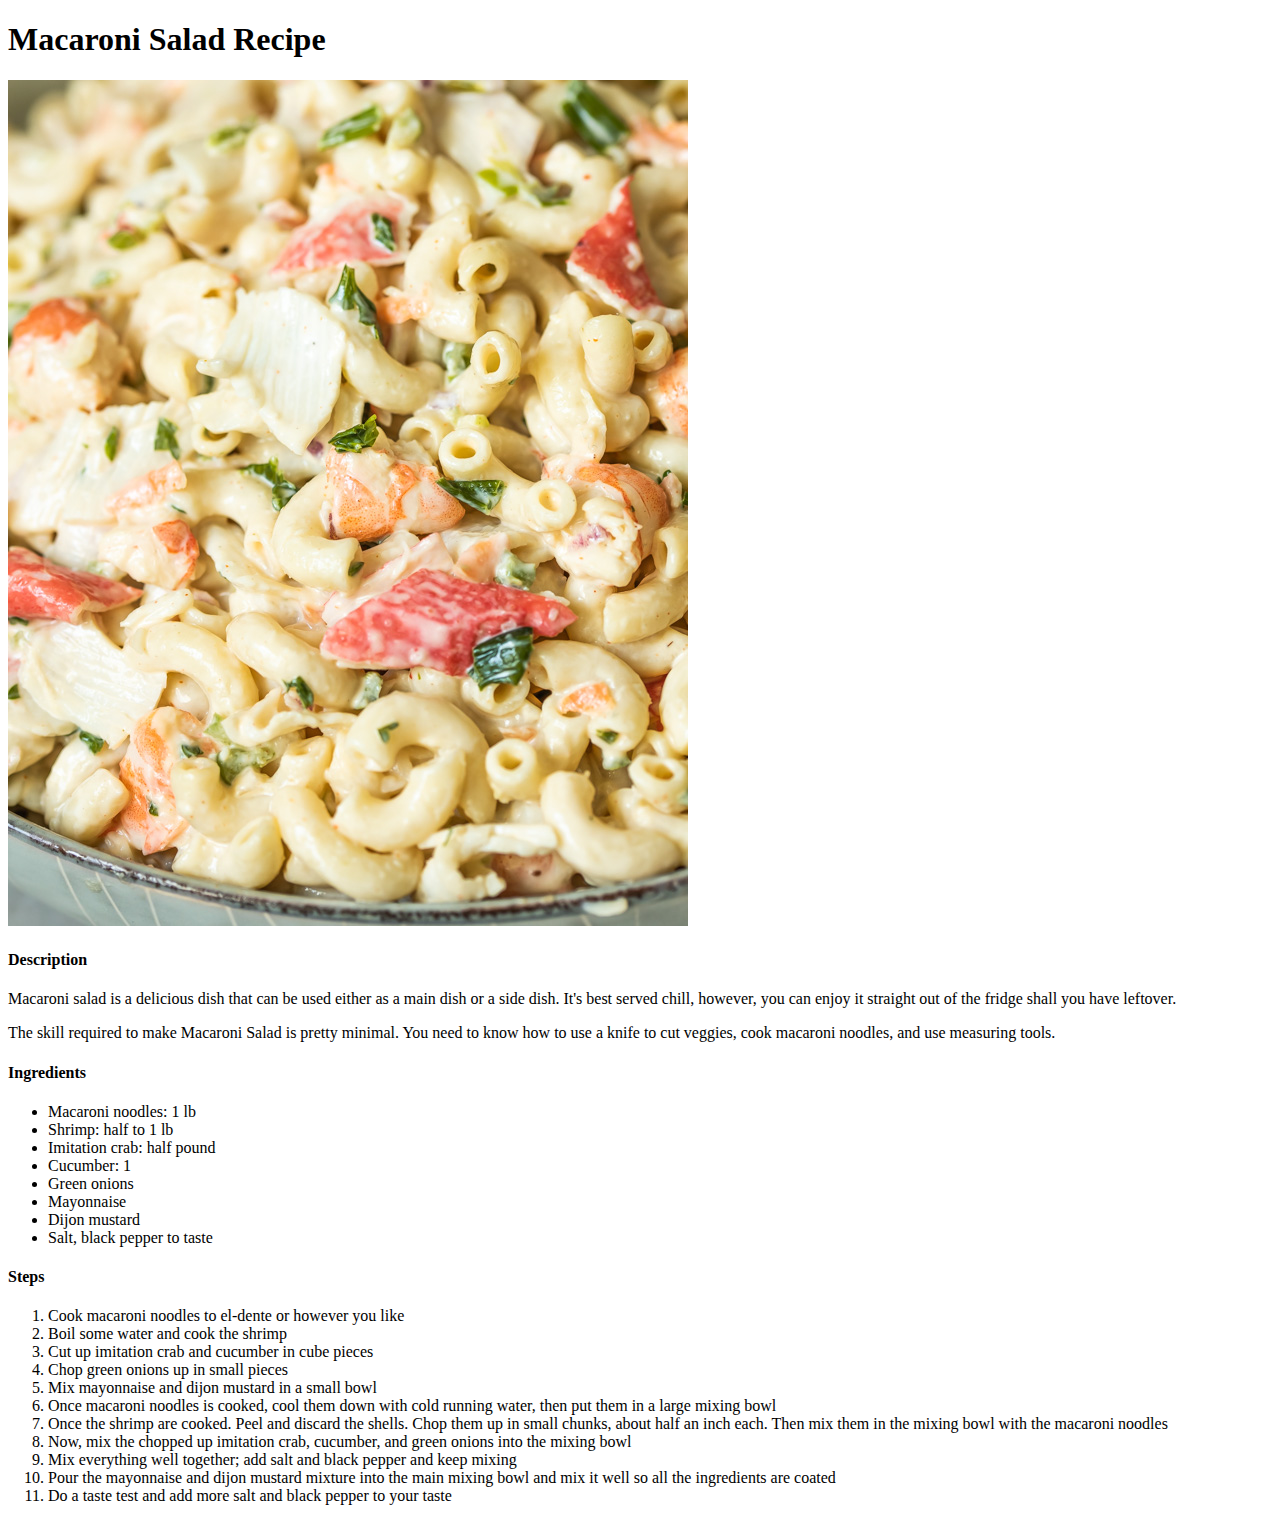
==== recipes/macaroni-salad.html @ 57640f78 "add macaroni salad recipe page and link to homepage" ====
<!DOCTYPE html>
<html lang="en">
    <head>
        <meta charset="utf-8">
        <title>Macaroni Salad Recipe</title>
    </head>

    <body>
        <h1>Macaroni Salad Recipe</h1>
        <img src="../img/macaroni-salad.jpg" alt="Macaroni Salad">
        
        <h4>Description</h4>
        <p>Macaroni salad is a delicious dish that can be used either as a main dish
            or a side dish. It's best served chill, however, you can enjoy it straight
            out of the fridge shall you have leftover.
        </p>
        <p>The skill required to make Macaroni Salad is pretty minimal. You need to know
            how to use a knife to cut veggies, cook macaroni noodles, and use measuring tools.
        </p>
        
        <h4>Ingredients</h4>
        <ul>
            <li>Macaroni noodles: 1 lb</li>
            <li>Shrimp: half to 1 lb</li>
            <li>Imitation crab: half pound</li>
            <li>Cucumber: 1</li>
            <li>Green onions</li>
            <li>Mayonnaise</li>
            <li>Dijon mustard</li>
            <li>Salt, black pepper to taste</li>
        </ul>

        <h4>Steps</h4>
        <ol>
            <li>Cook macaroni noodles to el-dente or however you like</li>
            <li>Boil some water and cook the shrimp</li>
            <li>Cut up imitation crab and cucumber in cube pieces</li>
            <li>Chop green onions up in small pieces</li>
            <li>Mix mayonnaise and dijon mustard in a small bowl</li>
            <li>Once macaroni noodles is cooked, cool them down with cold running water,
                then put them in a large mixing bowl
            </li>
            <li>Once the shrimp are cooked. Peel and discard the shells. Chop them up
                in small chunks, about half an inch each. Then mix them in the mixing bowl
                with the macaroni noodles
            </li>
            <li>Now, mix the chopped up imitation crab, cucumber, and green onions into 
                the mixing bowl
            </li>
            <li>Mix everything well together; add salt and black pepper and keep mixing</li>
            <li>Pour the mayonnaise and dijon mustard mixture into the main mixing bowl
                and mix it well so all the ingredients are coated
            </li>
            <li>Do a taste test and add more salt and black pepper to your taste</li>
        </ol>
    </body>
</html>
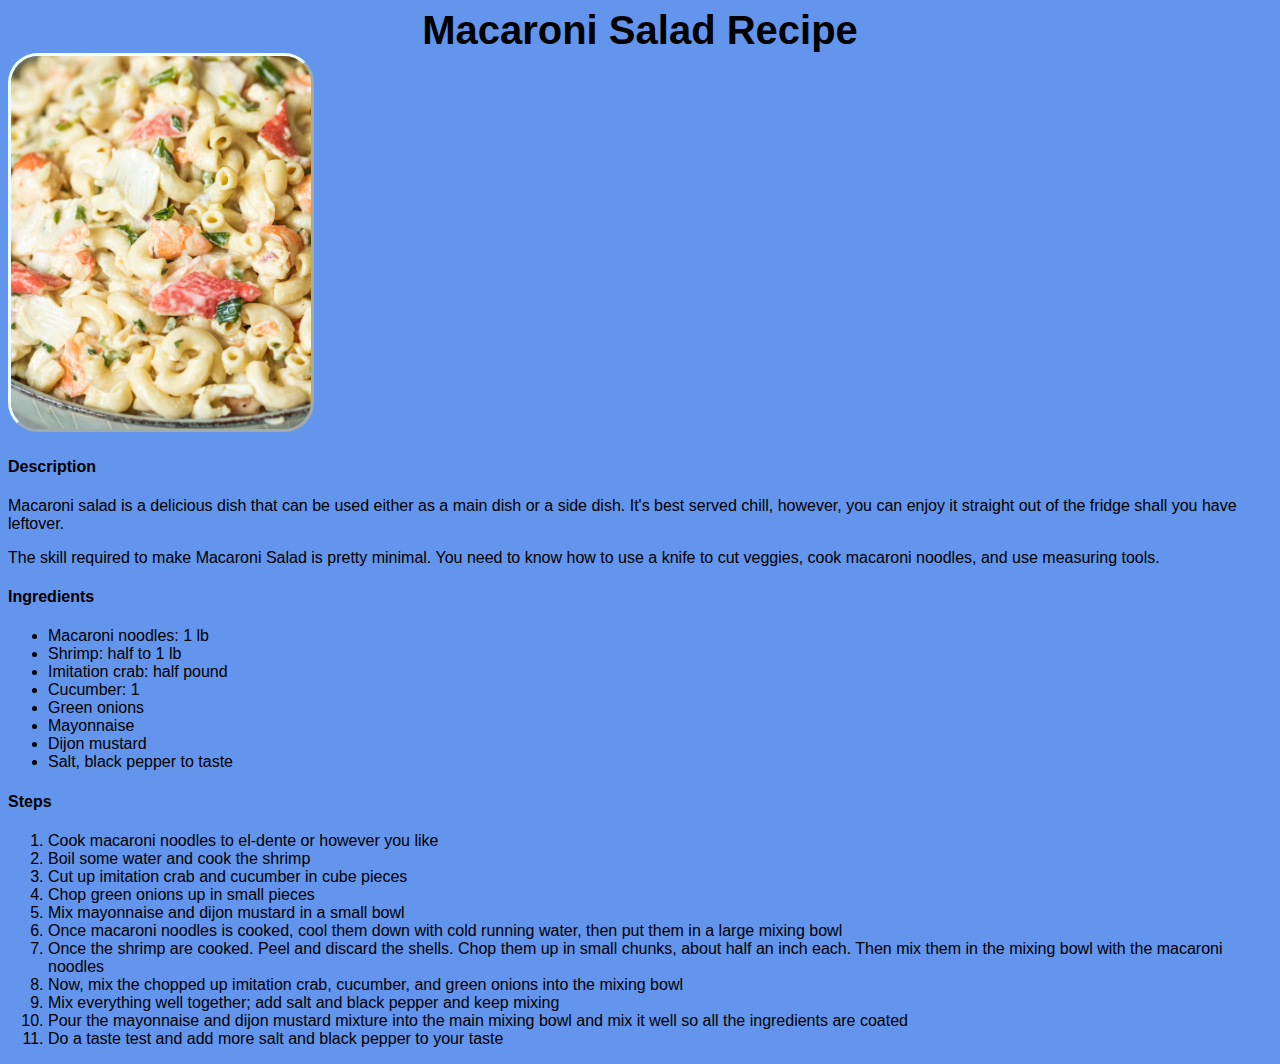
==== commit b1a6022d: "add style.css(body, .title, .recipeImg)" ====
--- a/recipes/macaroni-salad.html
+++ b/recipes/macaroni-salad.html
@@ -2,12 +2,13 @@
 <html lang="en">
     <head>
         <meta charset="utf-8">
+        <link rel="stylesheet" href="../style.css">
         <title>Macaroni Salad Recipe</title>
     </head>
 
     <body>
-        <h1>Macaroni Salad Recipe</h1>
-        <img src="../img/macaroni-salad.jpg" alt="Macaroni Salad">
+        <div class="title">Macaroni Salad Recipe</div>
+        <img class="recipeImg" src="../img/macaroni-salad.jpg" alt="Macaroni Salad">
         
         <h4>Description</h4>
         <p>Macaroni salad is a delicious dish that can be used either as a main dish
--- a/style.css
+++ b/style.css
@@ -0,0 +1,23 @@
+/* css stylesheet */
+body {
+    background-color: rgb(100,149,237);
+    font-family: "Helvetica", "Times New Roman", serif;
+}
+.title {
+    color: black;
+    font-size: 40px;
+    text-align: center;
+    font-weight: bold;
+}
+
+.recipesList {
+
+}
+
+.recipeImg {
+    height:auto;
+    width: 300px;
+    border-style: outset;
+    border-radius: 30px;
+    border-color: azure;
+}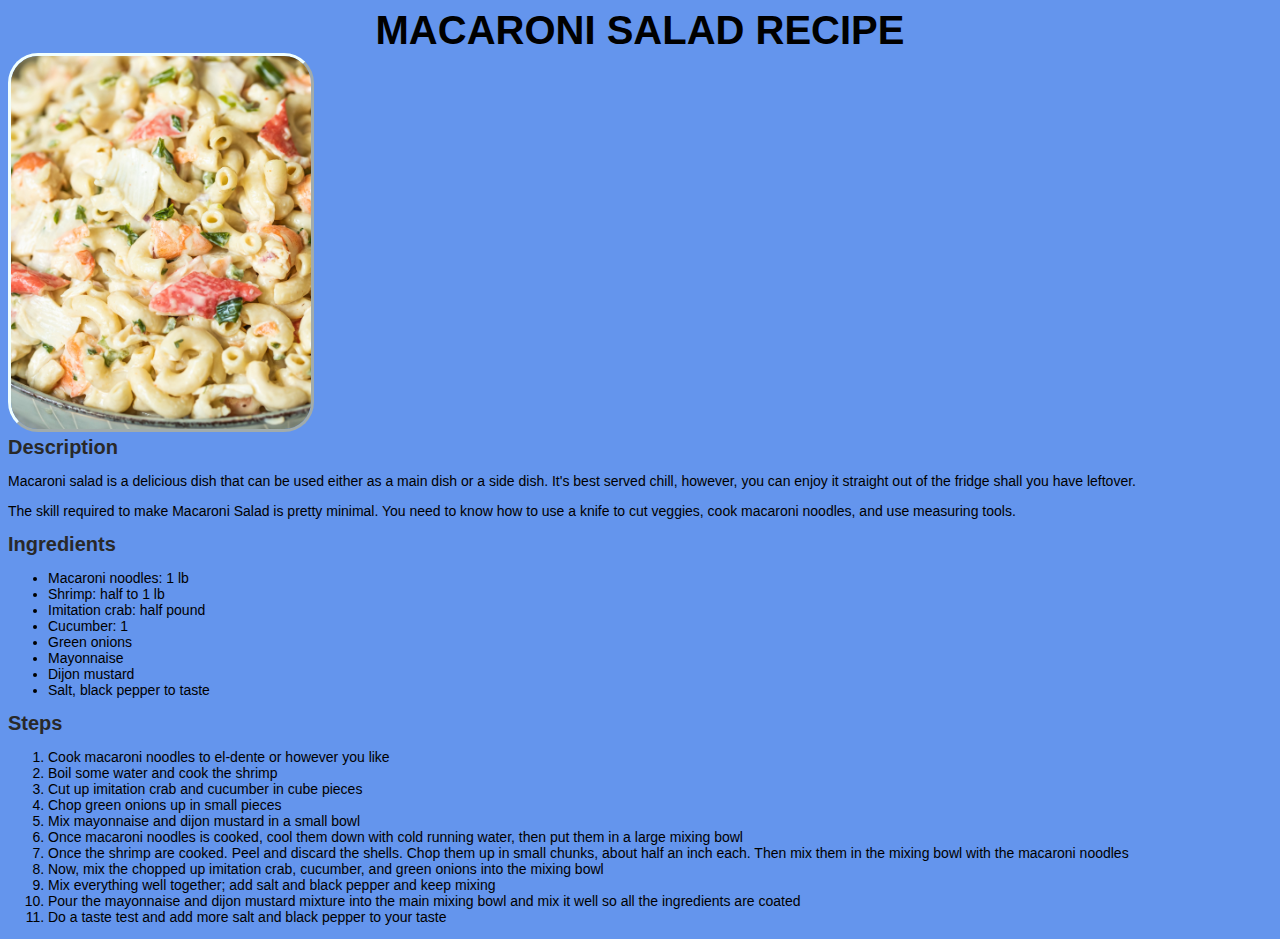
==== commit fbb36128: "Add class and style to paragraphs, lists Add class .para, .title, .ingredientList, and .instructionS" ====
--- a/recipes/macaroni-salad.html
+++ b/recipes/macaroni-salad.html
@@ -10,7 +10,8 @@
         <div class="title">Macaroni Salad Recipe</div>
         <img class="recipeImg" src="../img/macaroni-salad.jpg" alt="Macaroni Salad">
         
-        <h4>Description</h4>
+        <div class="para">
+        <div class="title">Description</div>
         <p>Macaroni salad is a delicious dish that can be used either as a main dish
             or a side dish. It's best served chill, however, you can enjoy it straight
             out of the fridge shall you have leftover.
@@ -18,9 +19,11 @@
         <p>The skill required to make Macaroni Salad is pretty minimal. You need to know
             how to use a knife to cut veggies, cook macaroni noodles, and use measuring tools.
         </p>
-        
-        <h4>Ingredients</h4>
-        <ul>
+        </div>
+
+        <div class="para">
+        <div class="title">Ingredients</div>
+        <ul class="ingredientsList">
             <li>Macaroni noodles: 1 lb</li>
             <li>Shrimp: half to 1 lb</li>
             <li>Imitation crab: half pound</li>
@@ -30,9 +33,11 @@
             <li>Dijon mustard</li>
             <li>Salt, black pepper to taste</li>
         </ul>
+        </div>
 
-        <h4>Steps</h4>
-        <ol>
+        <div class="para">
+        <div class="title">Steps</div>
+        <ol class="instructionSteps">
             <li>Cook macaroni noodles to el-dente or however you like</li>
             <li>Boil some water and cook the shrimp</li>
             <li>Cut up imitation crab and cucumber in cube pieces</li>
@@ -54,5 +59,6 @@
             </li>
             <li>Do a taste test and add more salt and black pepper to your taste</li>
         </ol>
+        </div>
     </body>
 </html>--- a/style.css
+++ b/style.css
@@ -6,6 +6,7 @@
 .title {
     color: black;
     font-size: 40px;
+    text-transform: uppercase;
     text-align: center;
     font-weight: bold;
 }
@@ -20,4 +21,16 @@
     border-style: outset;
     border-radius: 30px;
     border-color: azure;
+}
+
+.para {
+    font-size: 14px;    
+}
+
+.para .title {
+    text-align:left;
+    font-size: 20px;
+    font-weight: bold;
+    color: rgb(41, 41, 41);
+    text-transform: capitalize;
 }